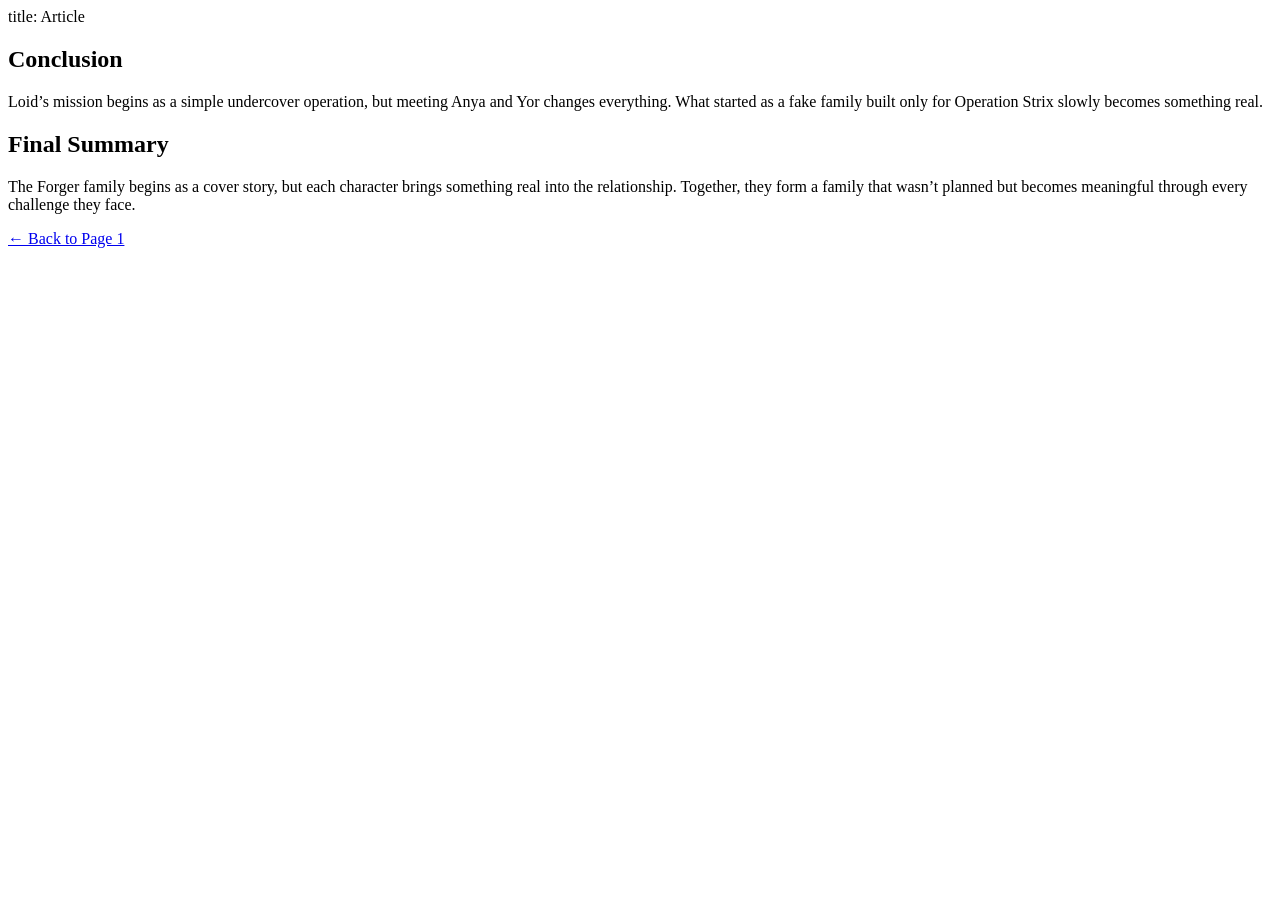
==== Page2.html @ d9216645 "Create Page2.html" ====
<head>
  title: Article
</head>
<body>
<div class="article-spyxfamily">
    <h2>Conclusion</h2>
    <p>
        Loid’s mission begins as a simple undercover operation, but meeting Anya and Yor 
        changes everything. What started as a fake family built only for Operation Strix 
        slowly becomes something real.
    </p>

    <h2>Final Summary</h2>
    <p>
        The Forger family begins as a cover story, but each character brings something real 
        into the relationship. Together, they form a family that wasn’t planned but becomes 
        meaningful through every challenge they face.
    </p>

    <a href="Page1.htmlE">← Back to Page 1</a>
</div>
</body>
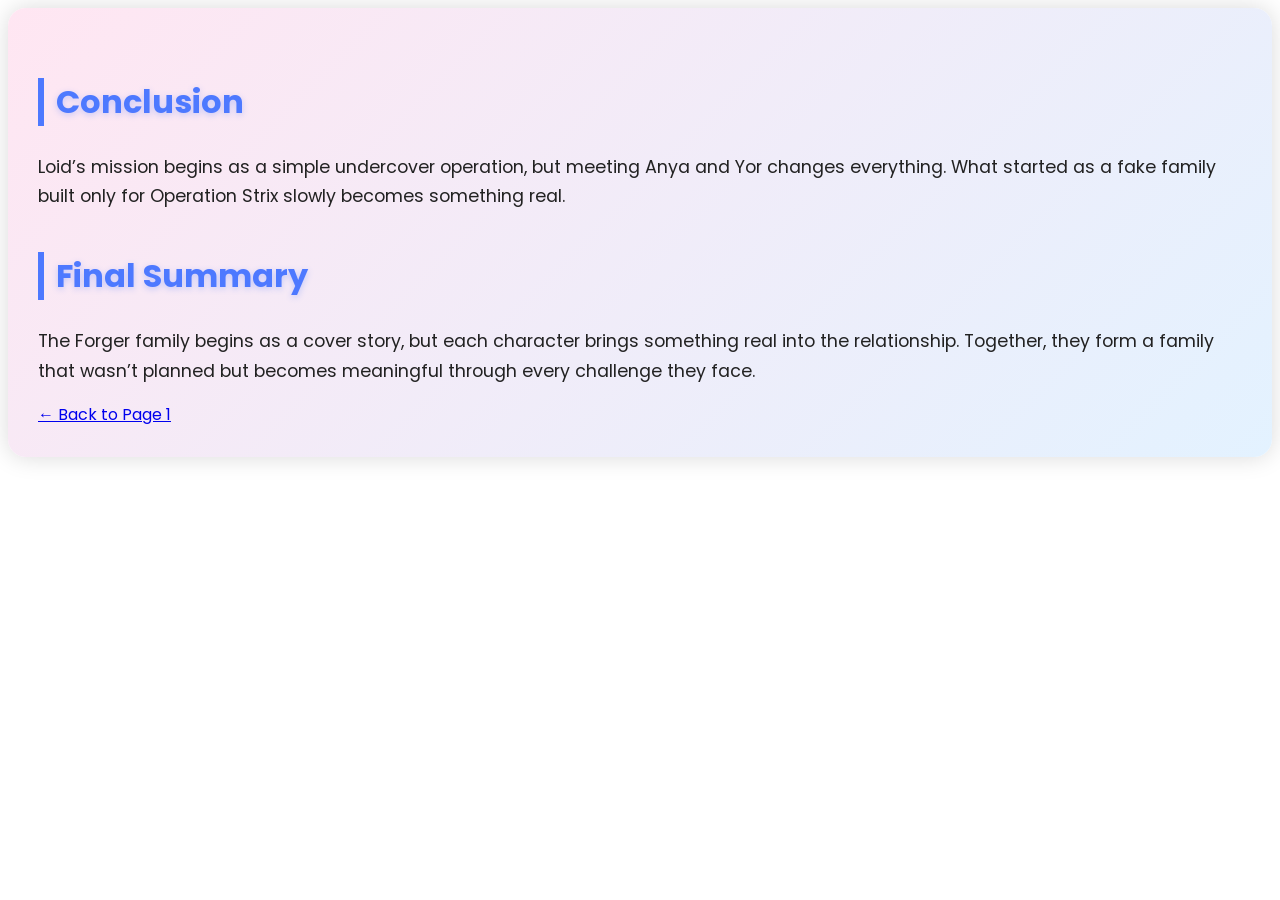
==== commit dd57c512: "Update Page2.html" ====
--- a/Page2.html
+++ b/Page2.html
@@ -1,5 +1,7 @@
 <head>
-  title: Article
+  <title> Article </title>
+  <link href= "/style.css"
+    rel = "stylesheet"/>
 </head>
 <body>
 <div class="article-spyxfamily">
@@ -17,6 +19,6 @@
         meaningful through every challenge they face.
     </p>
 
-    <a href="Page1.htmlE">← Back to Page 1</a>
+    <a href="index.html">← Back to Page 1</a>
 </div>
 </body>
--- a/style.css
+++ b/style.css
@@ -0,0 +1,109 @@
+/* IMPORT FONTS */
+@import url('https://fonts.googleapis.com/css2?family=Anton&family=Bebas+Neue&family=Poppins:wght@300;400;600;800&display=swap');
+
+/* MAIN ARTICLE CONTAINER */
+.article-spyxfamily {
+  font-family: "Poppins", sans-serif;
+  background: linear-gradient(135deg, #ffe6f2, #e3f2ff);
+  padding: 30px;
+  border-radius: 18px;
+  box-shadow: 0 0 25px rgba(0,0,0,0.15);
+  color: #222;
+}
+
+/* MAIN TITLE */
+.article-spyxfamily h1 {
+  font-size: 3rem;
+  font-weight: 800;
+  text-align: center;
+  color: #ff4da6;
+  text-shadow: 0 4px 10px rgba(255, 77, 166, 0.4);
+  letter-spacing: 2px;
+}
+
+/* SECTION HEADERS */
+.article-spyxfamily h2 {
+  font-size: 2rem;
+  color: #4d79ff;
+  border-left: 6px solid #4d79ff;
+  padding-left: 12px;
+  margin-top: 40px;
+  text-shadow: 0 2px 6px rgba(77, 121, 255, 0.3);
+}
+
+/* PARAGRAPHS */
+.article-spyxfamily p {
+  line-height: 1.7;
+  font-size: 1.1rem;
+  margin: 15px 0;
+}
+
+/* CHARACTER HIGHLIGHT BOXES */
+.character-box {
+  background: white;
+  padding: 15px;
+  border-radius: 12px;
+  box-shadow: 0 2px 10px rgba(0,0,0,0.1);
+  margin: 20px 0;
+}
+
+/* --- MAIN ARTICLE CONTAINER --- */
+.article-spyxfamily {
+  font-family: "Poppins", sans-serif;
+  background: linear-gradient(135deg, #ffe6f2, #e3f2ff);
+  padding: 30px;
+  border-radius: 18px;
+  box-shadow: 0 0 25px rgba(0,0,0,0.15);
+  color: #222;
+}
+
+/* --- TITLE --- */
+.article-spyxfamily h1 {
+  font-size: 3rem;
+  font-weight: 800;
+  text-align: center;
+  color: #ff4da6;
+  text-shadow: 0 4px 10px rgba(255, 77, 166, 0.4);
+  letter-spacing: 2px;
+}
+
+/* --- SECTION HEADERS --- */
+.article-spyxfamily h2 {
+  font-size: 2rem;
+  color: #4d79ff;
+  border-left: 6px solid #4d79ff;
+  padding-left: 12px;
+  margin-top: 40px;
+  text-shadow: 0 2px 6px rgba(77, 121, 255, 0.3);
+}
+
+/* --- PARAGRAPHS --- */
+.article-spyxfamily p {
+  line-height: 1.7;
+  font-size: 1.1rem;
+  margin: 15px 0;
+}
+
+/* --- CHARACTER HIGHLIGHT BOXES --- */
+.character-box {
+  background: white
+/* IMPORT UNIQUE FONTS */
+@import url('https://fonts.googleapis.com/css2?family=Anton&family=Bebas+Neue&family=Poppins:wght@300;400;600;800&display=swap');
+
+/* MAIN ARTICLE */
+.article-unique {
+  font-family: "Poppins", sans-serif;
+  font-size: 1.1rem;
+  line-height: 1.7;
+  color: #222;
+  padding: 25px;
+}
+
+/* TITLE — STRONG, ANIME POSTER STYLE */
+.article-unique h1 {
+  font-family: "Anton", sans-serif;
+  font-size: 3.5rem;
+  letter-spacing: 3px;
+  text-align: center;
+  color: #ff3d7b;
+  text
